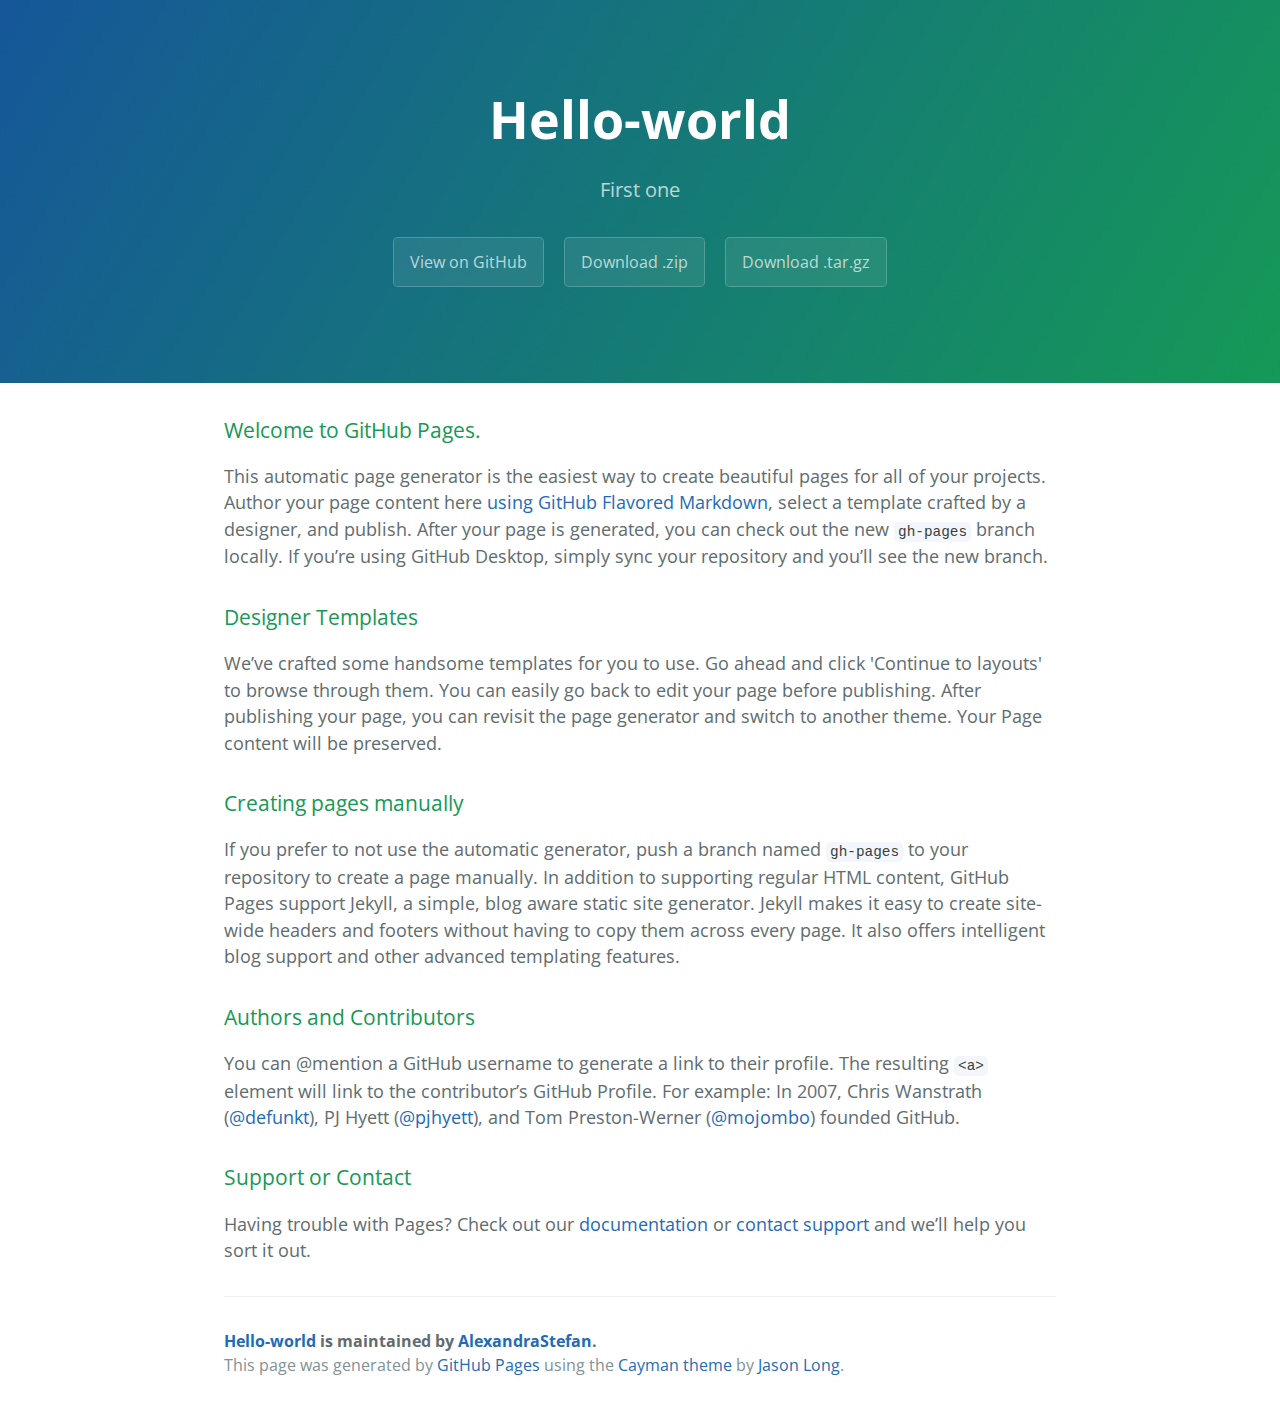
==== index.html @ 99e09504 "Create gh-pages branch via GitHub" ====
<!DOCTYPE html>
<html lang="en-us">
  <head>
    <meta charset="UTF-8">
    <title>Hello-world by AlexandraStefan</title>
    <meta name="viewport" content="width=device-width, initial-scale=1">
    <link rel="stylesheet" type="text/css" href="stylesheets/normalize.css" media="screen">
    <link href='https://fonts.googleapis.com/css?family=Open+Sans:400,700' rel='stylesheet' type='text/css'>
    <link rel="stylesheet" type="text/css" href="stylesheets/stylesheet.css" media="screen">
    <link rel="stylesheet" type="text/css" href="stylesheets/github-light.css" media="screen">
  </head>
  <body>
    <section class="page-header">
      <h1 class="project-name">Hello-world</h1>
      <h2 class="project-tagline">First one</h2>
      <a href="https://github.com/AlexandraStefan/hello-world" class="btn">View on GitHub</a>
      <a href="https://github.com/AlexandraStefan/hello-world/zipball/master" class="btn">Download .zip</a>
      <a href="https://github.com/AlexandraStefan/hello-world/tarball/master" class="btn">Download .tar.gz</a>
    </section>

    <section class="main-content">
      <h3>
<a id="welcome-to-github-pages" class="anchor" href="#welcome-to-github-pages" aria-hidden="true"><span aria-hidden="true" class="octicon octicon-link"></span></a>Welcome to GitHub Pages.</h3>

<p>This automatic page generator is the easiest way to create beautiful pages for all of your projects. Author your page content here <a href="https://guides.github.com/features/mastering-markdown/">using GitHub Flavored Markdown</a>, select a template crafted by a designer, and publish. After your page is generated, you can check out the new <code>gh-pages</code> branch locally. If you’re using GitHub Desktop, simply sync your repository and you’ll see the new branch.</p>

<h3>
<a id="designer-templates" class="anchor" href="#designer-templates" aria-hidden="true"><span aria-hidden="true" class="octicon octicon-link"></span></a>Designer Templates</h3>

<p>We’ve crafted some handsome templates for you to use. Go ahead and click 'Continue to layouts' to browse through them. You can easily go back to edit your page before publishing. After publishing your page, you can revisit the page generator and switch to another theme. Your Page content will be preserved.</p>

<h3>
<a id="creating-pages-manually" class="anchor" href="#creating-pages-manually" aria-hidden="true"><span aria-hidden="true" class="octicon octicon-link"></span></a>Creating pages manually</h3>

<p>If you prefer to not use the automatic generator, push a branch named <code>gh-pages</code> to your repository to create a page manually. In addition to supporting regular HTML content, GitHub Pages support Jekyll, a simple, blog aware static site generator. Jekyll makes it easy to create site-wide headers and footers without having to copy them across every page. It also offers intelligent blog support and other advanced templating features.</p>

<h3>
<a id="authors-and-contributors" class="anchor" href="#authors-and-contributors" aria-hidden="true"><span aria-hidden="true" class="octicon octicon-link"></span></a>Authors and Contributors</h3>

<p>You can @mention a GitHub username to generate a link to their profile. The resulting <code>&lt;a&gt;</code> element will link to the contributor’s GitHub Profile. For example: In 2007, Chris Wanstrath (<a href="https://github.com/defunkt" class="user-mention">@defunkt</a>), PJ Hyett (<a href="https://github.com/pjhyett" class="user-mention">@pjhyett</a>), and Tom Preston-Werner (<a href="https://github.com/mojombo" class="user-mention">@mojombo</a>) founded GitHub.</p>

<h3>
<a id="support-or-contact" class="anchor" href="#support-or-contact" aria-hidden="true"><span aria-hidden="true" class="octicon octicon-link"></span></a>Support or Contact</h3>

<p>Having trouble with Pages? Check out our <a href="https://help.github.com/pages">documentation</a> or <a href="https://github.com/contact">contact support</a> and we’ll help you sort it out.</p>

      <footer class="site-footer">
        <span class="site-footer-owner"><a href="https://github.com/AlexandraStefan/hello-world">Hello-world</a> is maintained by <a href="https://github.com/AlexandraStefan">AlexandraStefan</a>.</span>

        <span class="site-footer-credits">This page was generated by <a href="https://pages.github.com">GitHub Pages</a> using the <a href="https://github.com/jasonlong/cayman-theme">Cayman theme</a> by <a href="https://twitter.com/jasonlong">Jason Long</a>.</span>
      </footer>

    </section>

  
  </body>
</html>
---- stylesheets/stylesheet.css ----
* {
  box-sizing: border-box; }

body {
  padding: 0;
  margin: 0;
  font-family: "Open Sans", "Helvetica Neue", Helvetica, Arial, sans-serif;
  font-size: 16px;
  line-height: 1.5;
  color: #606c71; }

a {
  color: #1e6bb8;
  text-decoration: none; }
  a:hover {
    text-decoration: underline; }

.btn {
  display: inline-block;
  margin-bottom: 1rem;
  color: rgba(255, 255, 255, 0.7);
  background-color: rgba(255, 255, 255, 0.08);
  border-color: rgba(255, 255, 255, 0.2);
  border-style: solid;
  border-width: 1px;
  border-radius: 0.3rem;
  transition: color 0.2s, background-color 0.2s, border-color 0.2s; }
  .btn + .btn {
    margin-left: 1rem; }

.btn:hover {
  color: rgba(255, 255, 255, 0.8);
  text-decoration: none;
  background-color: rgba(255, 255, 255, 0.2);
  border-color: rgba(255, 255, 255, 0.3); }

@media screen and (min-width: 64em) {
  .btn {
    padding: 0.75rem 1rem; } }

@media screen and (min-width: 42em) and (max-width: 64em) {
  .btn {
    padding: 0.6rem 0.9rem;
    font-size: 0.9rem; } }

@media screen and (max-width: 42em) {
  .btn {
    display: block;
    width: 100%;
    padding: 0.75rem;
    font-size: 0.9rem; }
    .btn + .btn {
      margin-top: 1rem;
      margin-left: 0; } }

.page-header {
  color: #fff;
  text-align: center;
  background-color: #159957;
  background-image: linear-gradient(120deg, #155799, #159957); }

@media screen and (min-width: 64em) {
  .page-header {
    padding: 5rem 6rem; } }

@media screen and (min-width: 42em) and (max-width: 64em) {
  .page-header {
    padding: 3rem 4rem; } }

@media screen and (max-width: 42em) {
  .page-header {
    padding: 2rem 1rem; } }

.project-name {
  margin-top: 0;
  margin-bottom: 0.1rem; }

@media screen and (min-width: 64em) {
  .project-name {
    font-size: 3.25rem; } }

@media screen and (min-width: 42em) and (max-width: 64em) {
  .project-name {
    font-size: 2.25rem; } }

@media screen and (max-width: 42em) {
  .project-name {
    font-size: 1.75rem; } }

.project-tagline {
  margin-bottom: 2rem;
  font-weight: normal;
  opacity: 0.7; }

@media screen and (min-width: 64em) {
  .project-tagline {
    font-size: 1.25rem; } }

@media screen and (min-width: 42em) and (max-width: 64em) {
  .project-tagline {
    font-size: 1.15rem; } }

@media screen and (max-width: 42em) {
  .project-tagline {
    font-size: 1rem; } }

.main-content :first-child {
  margin-top: 0; }
.main-content img {
  max-width: 100%; }
.main-content h1, .main-content h2, .main-content h3, .main-content h4, .main-content h5, .main-content h6 {
  margin-top: 2rem;
  margin-bottom: 1rem;
  font-weight: normal;
  color: #159957; }
.main-content p {
  margin-bottom: 1em; }
.main-content code {
  padding: 2px 4px;
  font-family: Consolas, "Liberation Mono", Menlo, Courier, monospace;
  font-size: 0.9rem;
  color: #383e41;
  background-color: #f3f6fa;
  border-radius: 0.3rem; }
.main-content pre {
  padding: 0.8rem;
  margin-top: 0;
  margin-bottom: 1rem;
  font: 1rem Consolas, "Liberation Mono", Menlo, Courier, monospace;
  color: #567482;
  word-wrap: normal;
  background-color: #f3f6fa;
  border: solid 1px #dce6f0;
  border-radius: 0.3rem; }
  .main-content pre > code {
    padding: 0;
    margin: 0;
    font-size: 0.9rem;
    color: #567482;
    word-break: normal;
    white-space: pre;
    background: transparent;
    border: 0; }
.main-content .highlight {
  margin-bottom: 1rem; }
  .main-content .highlight pre {
    margin-bottom: 0;
    word-break: normal; }
.main-content .highlight pre, .main-content pre {
  padding: 0.8rem;
  overflow: auto;
  font-size: 0.9rem;
  line-height: 1.45;
  border-radius: 0.3rem; }
.main-content pre code, .main-content pre tt {
  display: inline;
  max-width: initial;
  padding: 0;
  margin: 0;
  overflow: initial;
  line-height: inherit;
  word-wrap: normal;
  background-color: transparent;
  border: 0; }
  .main-content pre code:before, .main-content pre code:after, .main-content pre tt:before, .main-content pre tt:after {
    content: normal; }
.main-content ul, .main-content ol {
  margin-top: 0; }
.main-content blockquote {
  padding: 0 1rem;
  margin-left: 0;
  color: #819198;
  border-left: 0.3rem solid #dce6f0; }
  .main-content blockquote > :first-child {
    margin-top: 0; }
  .main-content blockquote > :last-child {
    margin-bottom: 0; }
.main-content table {
  display: block;
  width: 100%;
  overflow: auto;
  word-break: normal;
  word-break: keep-all; }
  .main-content table th {
    font-weight: bold; }
  .main-content table th, .main-content table td {
    padding: 0.5rem 1rem;
    border: 1px solid #e9ebec; }
.main-content dl {
  padding: 0; }
  .main-content dl dt {
    padding: 0;
    margin-top: 1rem;
    font-size: 1rem;
    font-weight: bold; }
  .main-content dl dd {
    padding: 0;
    margin-bottom: 1rem; }
.main-content hr {
  height: 2px;
  padding: 0;
  margin: 1rem 0;
  background-color: #eff0f1;
  border: 0; }

@media screen and (min-width: 64em) {
  .main-content {
    max-width: 64rem;
    padding: 2rem 6rem;
    margin: 0 auto;
    font-size: 1.1rem; } }

@media screen and (min-width: 42em) and (max-width: 64em) {
  .main-content {
    padding: 2rem 4rem;
    font-size: 1.1rem; } }

@media screen and (max-width: 42em) {
  .main-content {
    padding: 2rem 1rem;
    font-size: 1rem; } }

.site-footer {
  padding-top: 2rem;
  margin-top: 2rem;
  border-top: solid 1px #eff0f1; }

.site-footer-owner {
  display: block;
  font-weight: bold; }

.site-footer-credits {
  color: #819198; }

@media screen and (min-width: 64em) {
  .site-footer {
    font-size: 1rem; } }

@media screen and (min-width: 42em) and (max-width: 64em) {
  .site-footer {
    font-size: 1rem; } }

@media screen and (max-width: 42em) {
  .site-footer {
    font-size: 0.9rem; } }
---- stylesheets/github-light.css ----
/*
The MIT License (MIT)

Copyright (c) 2016 GitHub, Inc.

Permission is hereby granted, free of charge, to any person obtaining a copy
of this software and associated documentation files (the "Software"), to deal
in the Software without restriction, including without limitation the rights
to use, copy, modify, merge, publish, distribute, sublicense, and/or sell
copies of the Software, and to permit persons to whom the Software is
furnished to do so, subject to the following conditions:

The above copyright notice and this permission notice shall be included in all
copies or substantial portions of the Software.

THE SOFTWARE IS PROVIDED "AS IS", WITHOUT WARRANTY OF ANY KIND, EXPRESS OR
IMPLIED, INCLUDING BUT NOT LIMITED TO THE WARRANTIES OF MERCHANTABILITY,
FITNESS FOR A PARTICULAR PURPOSE AND NONINFRINGEMENT. IN NO EVENT SHALL THE
AUTHORS OR COPYRIGHT HOLDERS BE LIABLE FOR ANY CLAIM, DAMAGES OR OTHER
LIABILITY, WHETHER IN AN ACTION OF CONTRACT, TORT OR OTHERWISE, ARISING FROM,
OUT OF OR IN CONNECTION WITH THE SOFTWARE OR THE USE OR OTHER DEALINGS IN THE
SOFTWARE.

*/

.pl-c /* comment */ {
  color: #969896;
}

.pl-c1 /* constant, variable.other.constant, support, meta.property-name, support.constant, support.variable, meta.module-reference, markup.raw, meta.diff.header */,
.pl-s .pl-v /* string variable */ {
  color: #0086b3;
}

.pl-e /* entity */,
.pl-en /* entity.name */ {
  color: #795da3;
}

.pl-smi /* variable.parameter.function, storage.modifier.package, storage.modifier.import, storage.type.java, variable.other */,
.pl-s .pl-s1 /* string source */ {
  color: #333;
}

.pl-ent /* entity.name.tag */ {
  color: #63a35c;
}

.pl-k /* keyword, storage, storage.type */ {
  color: #a71d5d;
}

.pl-s /* string */,
.pl-pds /* punctuation.definition.string, string.regexp.character-class */,
.pl-s .pl-pse .pl-s1 /* string punctuation.section.embedded source */,
.pl-sr /* string.regexp */,
.pl-sr .pl-cce /* string.regexp constant.character.escape */,
.pl-sr .pl-sre /* string.regexp source.ruby.embedded */,
.pl-sr .pl-sra /* string.regexp string.regexp.arbitrary-repitition */ {
  color: #183691;
}

.pl-v /* variable */ {
  color: #ed6a43;
}

.pl-id /* invalid.deprecated */ {
  color: #b52a1d;
}

.pl-ii /* invalid.illegal */ {
  color: #f8f8f8;
  background-color: #b52a1d;
}

.pl-sr .pl-cce /* string.regexp constant.character.escape */ {
  font-weight: bold;
  color: #63a35c;
}

.pl-ml /* markup.list */ {
  color: #693a17;
}

.pl-mh /* markup.heading */,
.pl-mh .pl-en /* markup.heading entity.name */,
.pl-ms /* meta.separator */ {
  font-weight: bold;
  color: #1d3e81;
}

.pl-mq /* markup.quote */ {
  color: #008080;
}

.pl-mi /* markup.italic */ {
  font-style: italic;
  color: #333;
}

.pl-mb /* markup.bold */ {
  font-weight: bold;
  color: #333;
}

.pl-md /* markup.deleted, meta.diff.header.from-file */ {
  color: #bd2c00;
  background-color: #ffecec;
}

.pl-mi1 /* markup.inserted, meta.diff.header.to-file */ {
  color: #55a532;
  background-color: #eaffea;
}

.pl-mdr /* meta.diff.range */ {
  font-weight: bold;
  color: #795da3;
}

.pl-mo /* meta.output */ {
  color: #1d3e81;
}
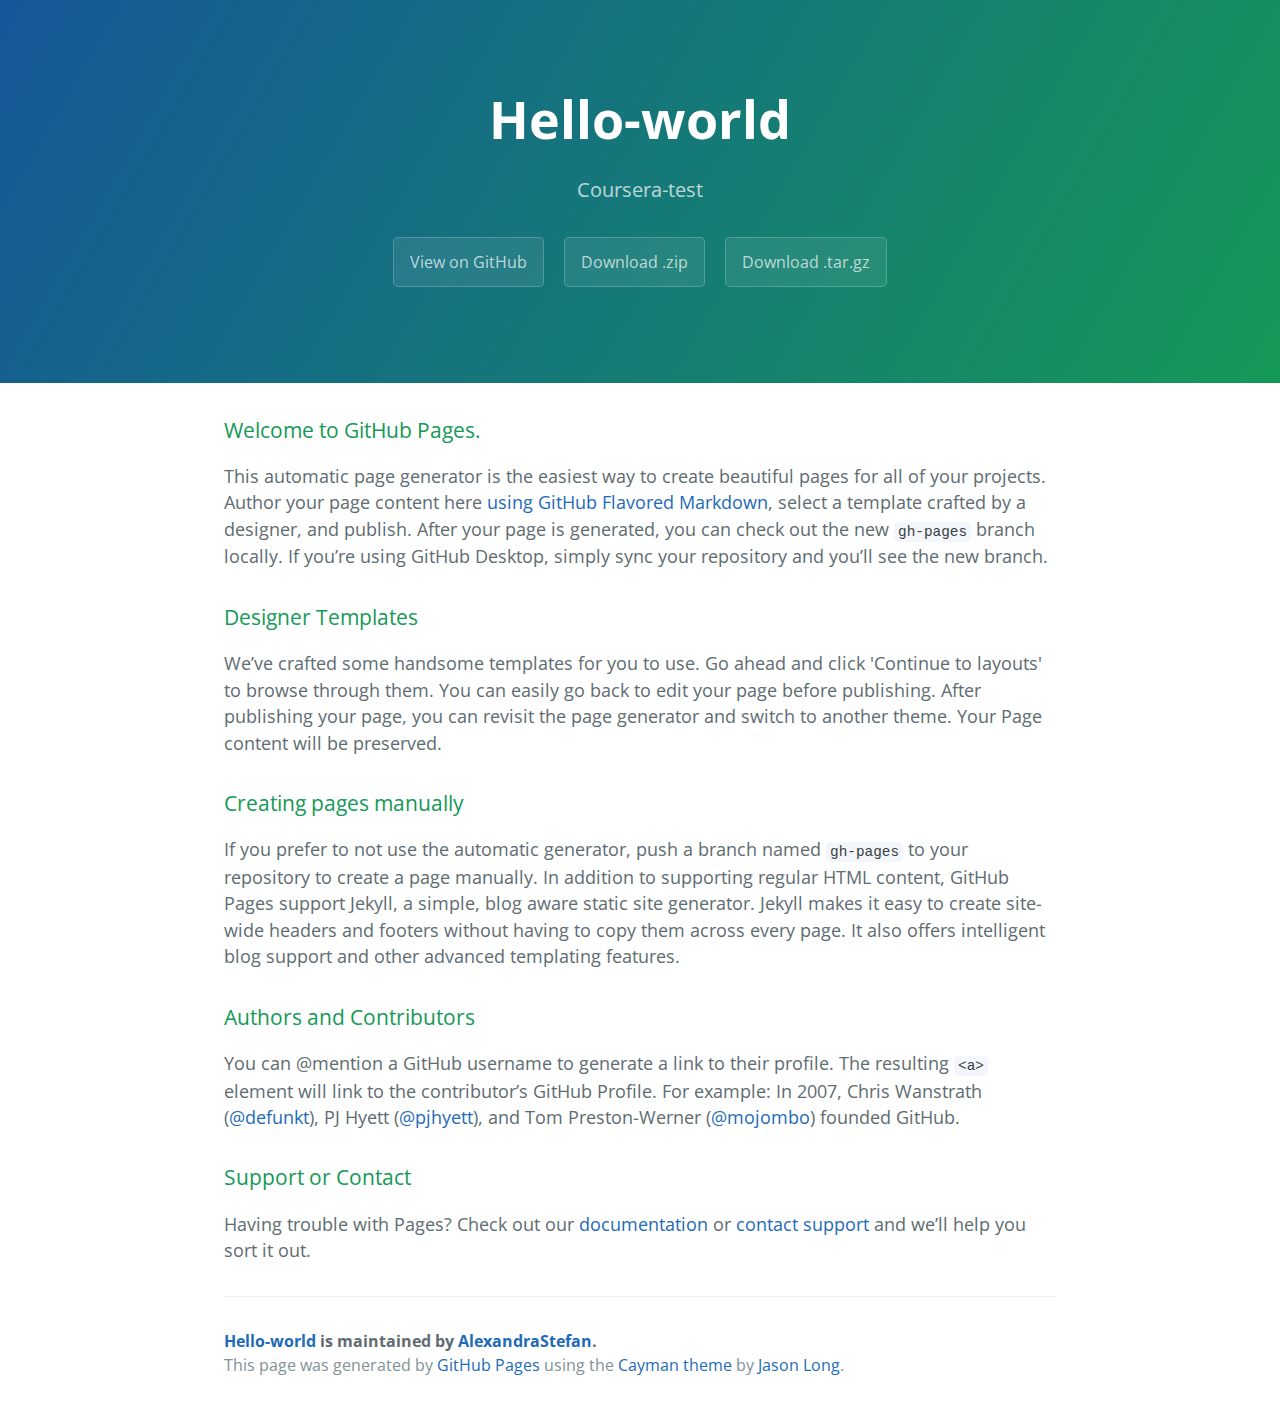
==== commit 95c17bf1: "Create gh-pages branch via GitHub" ====
--- a/index.html
+++ b/index.html
@@ -12,7 +12,7 @@
   <body>
     <section class="page-header">
       <h1 class="project-name">Hello-world</h1>
-      <h2 class="project-tagline">First one</h2>
+      <h2 class="project-tagline">Coursera-test</h2>
       <a href="https://github.com/AlexandraStefan/hello-world" class="btn">View on GitHub</a>
       <a href="https://github.com/AlexandraStefan/hello-world/zipball/master" class="btn">Download .zip</a>
       <a href="https://github.com/AlexandraStefan/hello-world/tarball/master" class="btn">Download .tar.gz</a>
